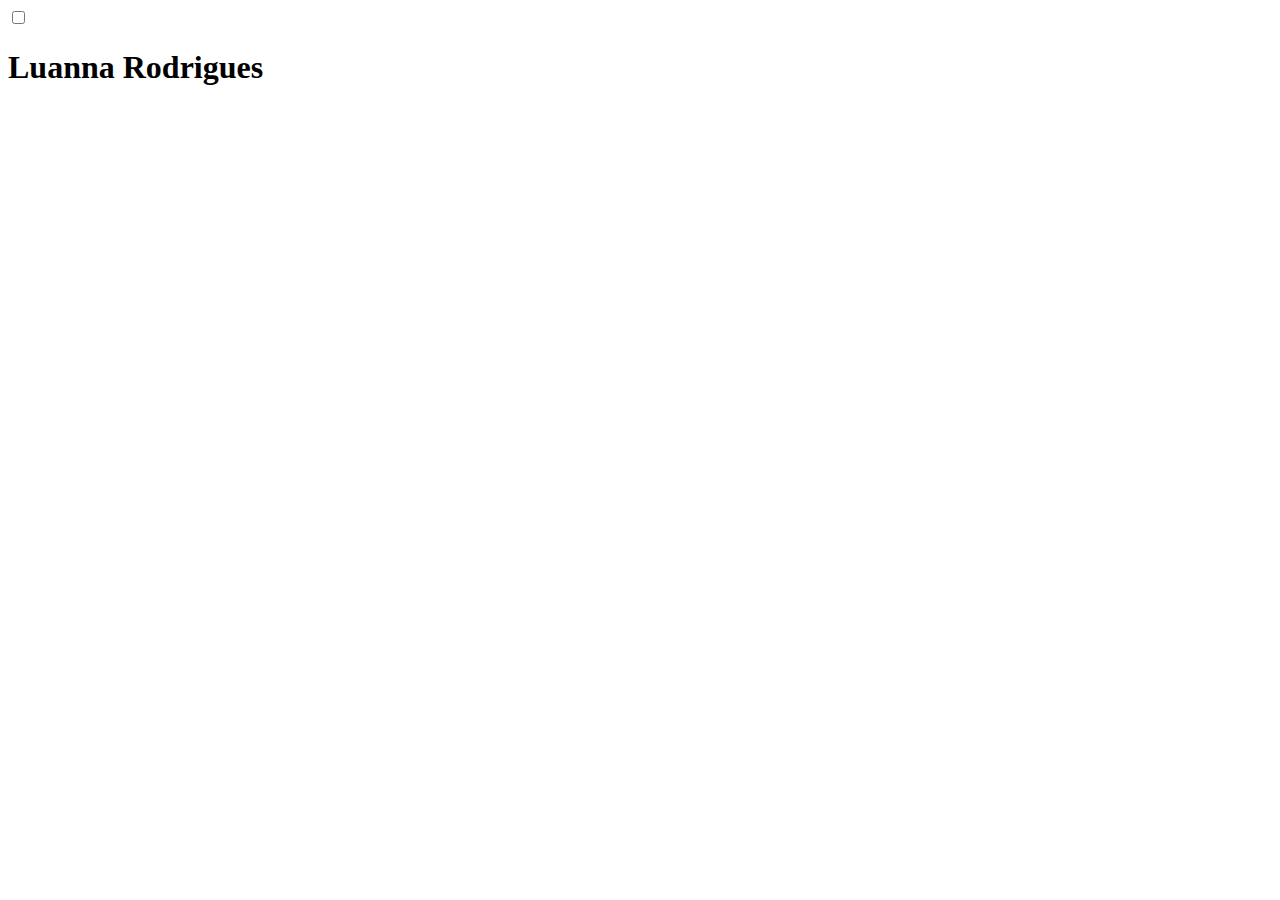
==== index.html @ c2a6745b "Add files via upload" ====
<!DOCTYPE html>
<html lang="en">
<head>
    <meta charset="UTF-8">
    <meta name="viewport" content="width=device-width, initial-scale=1.0">
    <link rel="stylesheet" href="style.css">
    <title>Portifolio</title>
</head>

<body>
    <header class="header-container">
        <div class="header">
            <div class="checkbox-container">
                <div class="checkbox-wrapper">
                    <input type="checkbox" id="toggle">
                    <label class="checkbox" for="toggle">
                        <div class="trace"></div>
                        <div class="trace"></div>
                        <div class="trace"></div>
                    </label>
                </div>
            </div>
        </div>
        <h1>Luanna Rodrigues</h1>
        <div class="social-media">
        </div>
    </header>
    <main class="container">
    </main>
    <footer class="footer">
    </footer>
</body>
</html>
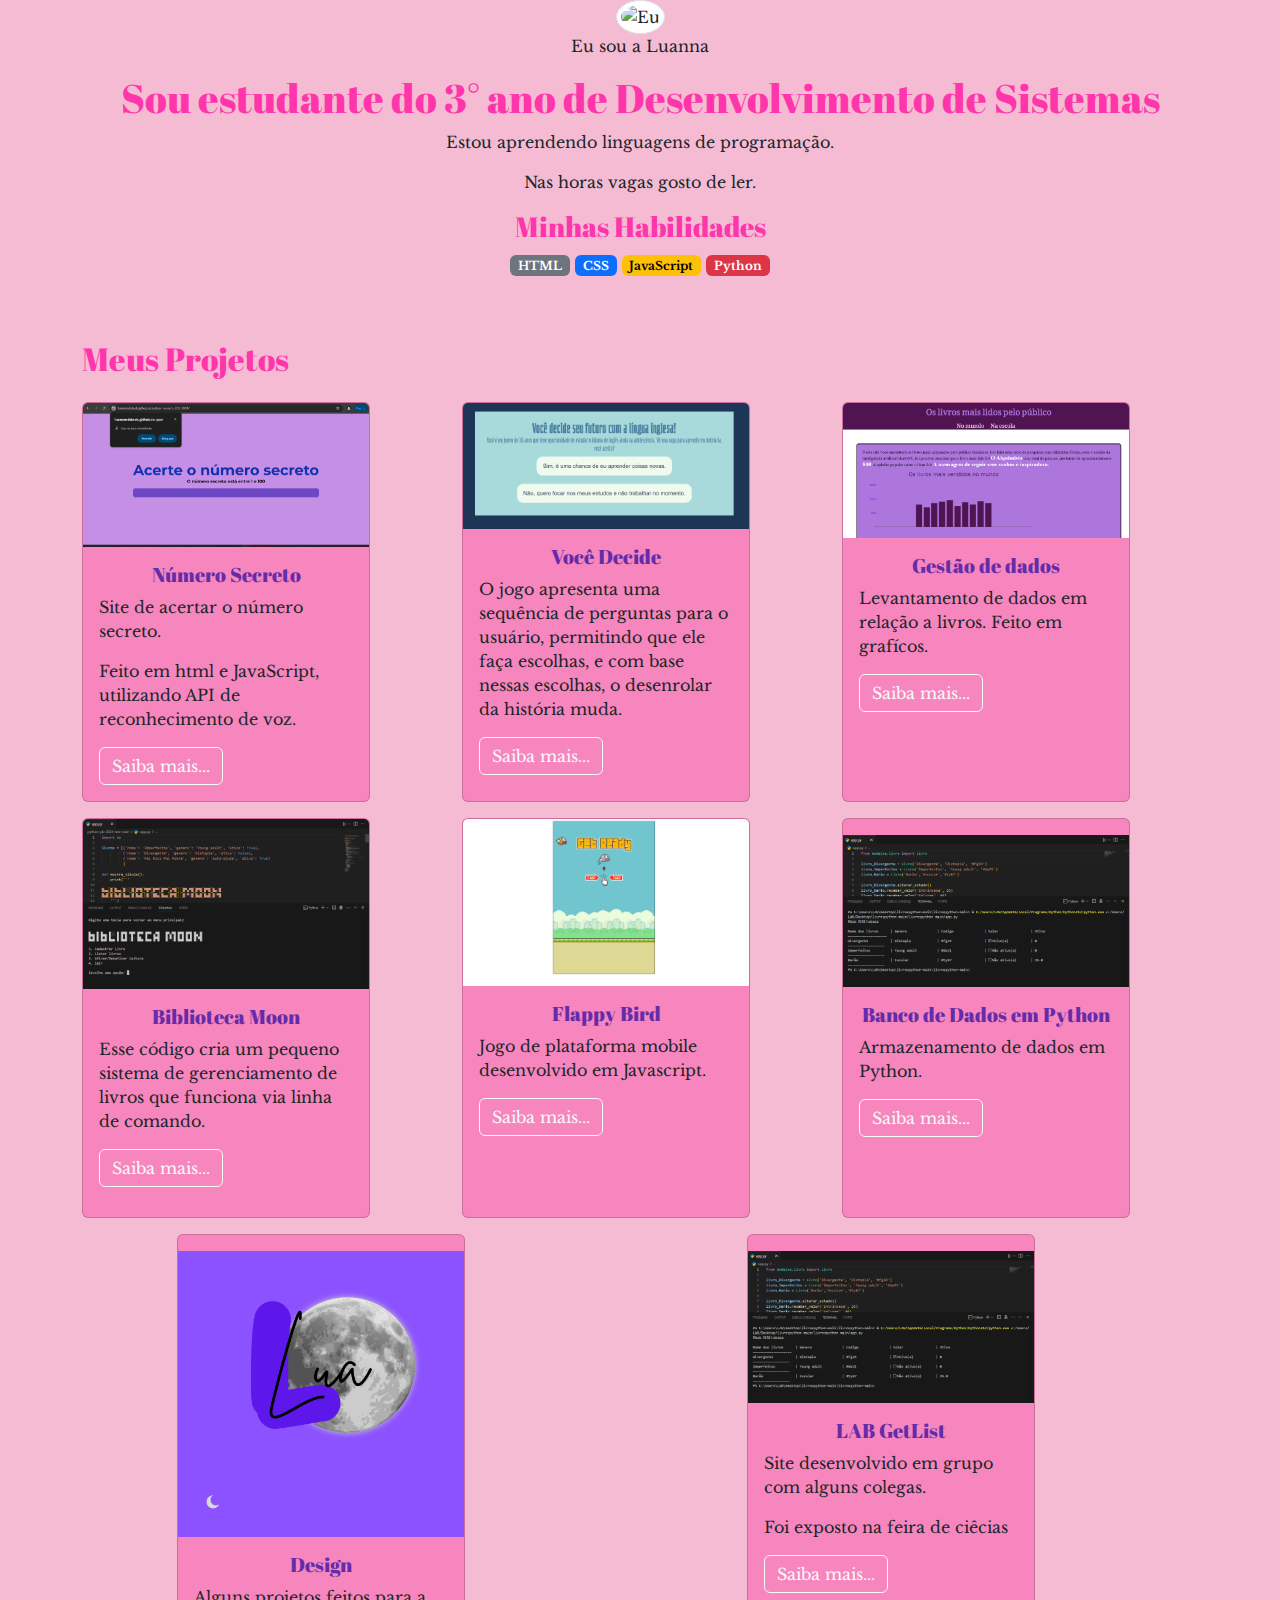
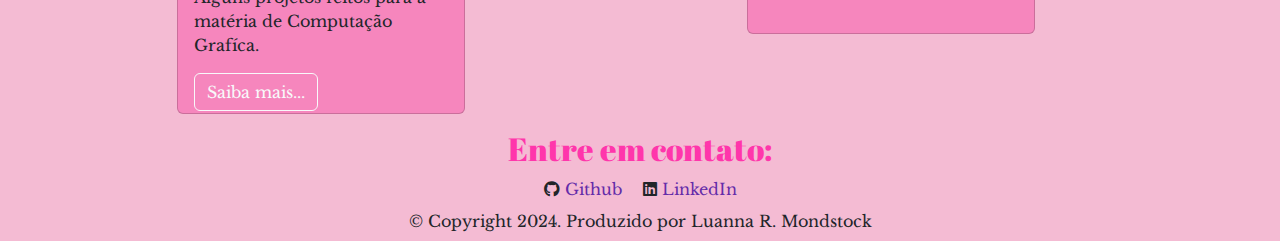
==== commit d02529e7: "Add files via upload" ====
--- a/index.html
+++ b/index.html
@@ -1,33 +1,325 @@
-<!DOCTYPE html>
-<html lang="en">
-<head>
-    <meta charset="UTF-8">
-    <meta name="viewport" content="width=device-width, initial-scale=1.0">
-    <link rel="stylesheet" href="style.css">
-    <title>Portifolio</title>
-</head>
-
-<body>
-    <header class="header-container">
-        <div class="header">
-            <div class="checkbox-container">
-                <div class="checkbox-wrapper">
-                    <input type="checkbox" id="toggle">
-                    <label class="checkbox" for="toggle">
-                        <div class="trace"></div>
-                        <div class="trace"></div>
-                        <div class="trace"></div>
-                    </label>
-                </div>
-            </div>
-        </div>
-        <h1>Luanna Rodrigues</h1>
-        <div class="social-media">
-        </div>
-    </header>
-    <main class="container">
-    </main>
-    <footer class="footer">
-    </footer>
-</body>
+<!DOCTYPE html>
+<html lang="en">
+<head>
+    <meta charset="UTF-8">
+    <meta name="viewport" content="width=device-width, initial-scale=1.0">
+   
+    <link rel="stylesheet" href="https://cdnjs.cloudflare.com/ajax/libs/font-awesome/6.6.0/css/all.min.css">  
+    <link href="https://cdn.jsdelivr.net/npm/bootstrap@5.3.3/dist/css/bootstrap.min.css" rel="stylesheet" integrity="sha384-QWTKZyjpPEjISv5WaRU9OFeRpok6YctnYmDr5pNlyT2bRjXh0JMhjY6hW+ALEwIH" crossorigin="anonymous">
+    <link rel="stylesheet" href="style.css">
+    <title>Portifólio Luanna</title>
+</head>
+<body>
+    <header class="container text-center">
+    <img class="img-thumbnail rounded-circle w-25" src="img/fotinha.png" alt="Eu">
+    <p>Eu sou a Luanna </p>
+    <h1>Sou estudante do 3° ano de Desenvolvimento de Sistemas</h1>
+    <p>Estou aprendendo linguagens de programação.</p>
+    <p>Nas horas vagas gosto de ler. </p>
+    <h3>Minhas Habilidades</h3>
+    <div>
+        <p class="badge text-bg-secondary"> HTML </p>
+        <p class="badge text-bg-primary"> CSS </p>
+        <p class="badge text-bg-warning"> JavaScript </p>
+        <p class="badge text-bg-danger"> Python </p>
+    </div>
+    </header>
+
+    <main class="container mt-5">
+        <h2>Meus Projetos</h2>
+        <div class="row justify-content-around">
+            <div class="col-md-4 mt-3">
+                <div class="card" style="height: 25rem; width: 18rem;">
+                    <img src="img/numerosecreto.png" class="card-img-top" alt="Número Secreto">
+                    <div class="card-body">
+                        <h5 class="card-title">Número Secreto</h5>
+                        <p class="card-text">Site de acertar o número secreto.</p>
+                        <p>Feito em html e JavaScript, utilizando API de reconhecimento de voz.</p>
+                        <button type="button" class="btn btn-outline-light" data-bs-toggle="modal" data-bs-target="#modal01">
+                            Saiba mais...
+                        </button>
+                </div>
+            </div>
+        </div>
+
+        <div class="col-md-4 mt-3">
+            <div class="card" style="height: 25rem; width: 18rem;">
+                <img src="img/vocedecide.png" class="card-img-top" alt="...">
+                <div class="card-body">
+                    <h5 class="card-title"> Você Decide </h5>
+                    <p class="card-text"> O jogo apresenta uma sequência de perguntas para o usuário, permitindo que ele faça escolhas, e com base nessas escolhas, o desenrolar da história muda. </p>
+                    <button type="button" class="btn btn-outline-light" data-bs-toggle="modal" data-bs-target="#modal02">
+                        Saiba mais...
+                    </button>
+                </div>
+            </div>
+        </div>
+
+        <div class="col-md-4 mt-3">
+            <div class="card" style="height: 25rem; width: 18rem;">
+                <img src="img/grafico.png" class="card-img-top" alt="...">
+                <div class="card-body">
+                    <h5 class="card-title"> Gestão de dados </h5>
+                    <p class="card-text"> Levantamento de dados em relação a livros. Feito em grafícos.</p>
+                        <button type="button" class="btn btn-outline-light" data-bs-toggle="modal" data-bs-target="#modal03">
+                        Saiba mais...
+                    </button>
+                </div>
+            </div>
+        </div>
+
+        <div class="col-md-4 mt-3">
+            <div class="card" style="height: 25rem; width: 18rem;">
+                <img src="img/pythonbiblioteca.png" class="card-img-top" alt="...">
+                <div class="card-body">
+                    <h5 class="card-title"> Biblioteca Moon </h5>
+                    <p class="card-text">Esse código cria um pequeno sistema de gerenciamento de livros que funciona via linha de comando.</p> 
+                        <button type="button" class="btn btn-outline-light" data-bs-toggle="modal" data-bs-target="#modal04">
+                        Saiba mais...
+                    </button>
+                </div>
+            </div>
+        </div>
+
+        <div class="col-md-4 mt-3">
+            <div class="card" style="height: 25rem; width: 18rem;">
+                <img src="img/flappybirf.png" class="card-img-top" alt="...">
+                <div class="card-body">
+                    <h5 class="card-title"> Flappy Bird  </h5>
+                    <p class="card-text">Jogo de plataforma mobile desenvolvido em Javascript. </p>
+                    <button type="button" class="btn btn-outline-light" data-bs-toggle="modal" data-bs-target="#modal06">
+                        Saiba mais...
+                    </button>
+                </div>
+            </div>
+        </div>
+
+        <div class="col-md-4 mt-3">
+          <div class="card" style="height: 25rem; width: 18rem;">
+              <img src="img/pythonBD.png" class="card-img-top pt-3" alt="...">
+              <div class="card-body">
+                  <h5 class="card-title">Banco de Dados em Python</h5>
+                  <p class="card-text"> Armazenamento de dados em Python.</p>
+                      <button type="button" class="btn btn-outline-light" data-bs-toggle="modal" data-bs-target="#modal05">
+                      Saiba mais...
+                  </button>
+              </div>
+          </div>
+      </div>
+
+      <div class="col-md-4 mt-3">
+        <div class="card" style="height: 30rem; width: 18rem;">
+            <img src="img/minhalogo.png" class="card-img-top pt-3" alt="...">
+            <div class="card-body">
+                <h5 class="card-title">Design</h5>
+                <p class="card-text">Alguns projetos feitos para a matéria de Computação Grafíca.</p>
+                    <button type="button" class="btn btn-outline-light" data-bs-toggle="modal" data-bs-target="#modal07">
+                    Saiba mais...
+                </button>
+            </div>
+        </div>
+    </div>
+
+    <div class="col-md-4 mt-3">
+      <div class="card" style="height: 25rem; width: 18rem;">
+          <img src="img/pythonBD.png" class="card-img-top pt-3" alt="...">
+          <div class="card-body">
+              <h5 class="card-title">LAB GetList</h5>
+              <p class="card-text"> Site desenvolvido em grupo com alguns colegas.</p>
+              <P>Foi exposto na feira de ciêcias</p>
+                  <button type="button" class="btn btn-outline-light" data-bs-toggle="modal" data-bs-target="#modal08">
+                  Saiba mais...
+              </button>
+          </div>
+      </div>
+     </div>
+
+
+
+     <div class="modal fade" id="modal01" tabindex="-1" aria-labelledby="exampleModalLabel" aria-hidden="true">
+        <div class="modal-dialog">
+          <div class="modal-content">
+            <div class="modal-header">
+              <h1 class="modal-title fs-5" id="exampleModalLabel">Numero Secreto</h1>
+              <button type="button" class="btn-close" data-bs-dismiss="modal" aria-label="Close"></button>
+            </div>
+            <div class="modal-body">
+                <img src="img/numerosecreto.png" class="card-img-top" alt="NumeroSecreto">
+              <p>Este código HTML cria uma página para um jogo em que o usuário tenta adivinhar um número secreto.</p>
+              <p> O conteúdo inclui um título, uma indicação do intervalo numérico (de 0 a 100) e uma área para exibir mensagens interativas sobre os palpites do usuário. </p>
+              <p>O layout é estilizado por um arquivo CSS externo e a funcionalidade do jogo é implementada por três scripts JavaScript, que lidam com o sorteio do número, reconhecimento de voz e validação dos palpites.</p>
+            </div>
+            <div class="modal-footer">
+              <button type="button" class="btn btn-outline-light"> <a href="https://luamondstock.github.io/sortear-numero-3DS-2024/">Site</a></button>
+              <button type="button" class="btn btn-outline-light"><a href="https://github.com/luamondstock/sortear-numero-3DS-2024">Repositório</a></button>
+            </div>
+          </div>
+        </div>
+      </div>
+
+      <div class="modal fade" id="modal02" tabindex="-1" aria-labelledby="exampleModalLabel" aria-hidden="true">
+        <div class="modal-dialog">
+          <div class="modal-content">
+            <div class="modal-header">
+              <h1 class="modal-title fs-5" id="exampleModalLabel">Você Decide</h1>
+              <button type="button" class="btn-close" data-bs-dismiss="modal" aria-label="Close"></button>
+            </div>
+            <div class="modal-body">
+                <img src="img/vocedecide.png" class="card-img-top" alt="NumeroSecreto">
+                <p>O código começa buscando diferentes seções da página HTML, como a área principal, perguntas, alternativas e o resultado, usando document.querySelector.</p>
+                <p>Depois, define um conjunto de perguntas em formato de um array de objetos, cada uma com um enunciado e algumas alternativas de resposta. </p>
+                <p> cada escolha, existe uma consequência, que é uma afirmação que será apresentada ao jogador no final da história.</p>
+                <p>A função principal, mostrarPerguntas, exibe a pergunta atual e suas alternativas. </p>
+                <p>Quando o jogador seleciona uma opção, o código registra a resposta, adiciona essa informação à narrativa final e passa para a próxima pergunta.</p>
+                <p>Isso é feito através da função respostaSelecionada, que também atualiza o contador de perguntas (atual) e chama a função mostrarPerguntas novamente.</p>
+                <p>Quando todas as perguntas forem respondidas, a função mostraResultado exibe o resumo das escolhas feitas pelo jogador, formando uma narrativa baseada nas decisões ao longo do jogo.</p>
+                <p>Em resumo, é um sistema de história interativa que muda com base nas escolhas do usuário!</p>
+            </div>
+            <div class="modal-footer">
+              <button type="button" class="btn btn-outline-light"> <a href="https://luamondstock.github.io/2024luavocedecide/">Site</a></button>
+              <button type="button" class="btn btn-outline-light"><a href="https://github.com/luamondstock/2024luavocedecide">Repositório</a></button>
+            </div>
+          </div>
+        </div>
+      </div>
+
+      <div class="modal fade" id="modal03" tabindex="-1" aria-labelledby="exampleModalLabel" aria-hidden="true">
+        <div class="modal-dialog">
+          <div class="modal-content">
+            <div class="modal-header">
+              <h1 class="modal-title fs-5" id="exampleModalLabel">Gestão de Dados</h1>
+              <button type="button" class="btn-close" data-bs-dismiss="modal" aria-label="Close"></button>
+            </div>
+            <div class="modal-body">
+                <img src="img/grafico.png" class="card-img-top" alt="Dados">
+                <p> Projeto em JavaScript: Criado para gerar gráficos interativos em uma
+                página web, este projeto manipula dados externos através de APIs e utiliza bibliotecas como
+                o PLOTLY.</p>
+                <p>Também incluiu uma pesquisa ativa com os estudantes, utilizando o Google Forms
+                para a coleta e análise de dados, promovendo a interpretação das informações obtidas.</p>
+            </div>
+            <div class="modal-footer">
+              <button type="button" class="btn btn-outline-light"> <a href="https://luamondstock.github.io/tratamento.de.dados/">Site</a></button>
+              <button type="button" class="btn btn-outline-light"><a href="https://github.com/luamondstock/tratamento.de.dados">Repositório</a></button>
+            </div>
+          </div>
+        </div>
+      </div>
+
+      <div class="modal fade" id="modal04" tabindex="-1" aria-labelledby="exampleModalLabel" aria-hidden="true">
+        <div class="modal-dialog">
+          <div class="modal-content">
+            <div class="modal-header">
+              <h1 class="modal-title fs-5" id="exampleModalLabel">python</h1>
+              <button type="button" class="btn-close" data-bs-dismiss="modal" aria-label="Close"></button>
+            </div>
+            <div class="modal-body">
+                <img src="img/pythonbiblioteca.png" class="card-img-top" alt="python">
+              <p>O código em Python é um sistema simples para gerenciar livros numa biblioteca.</p> 
+              <p>Ele permite cadastrar novos livros, listar os cadastrados e ativar ou desativar seu status.</p>
+              <p>O programa usa um menu interativo e armazena os dados em uma lista de dicionários.</div>
+              <p>É fácil de usar e oferece uma interface textual.</p>
+            </div>
+            <div class="modal-footer">
+              <button type="button" class="btn btn-outline-light"><a href="https://github.com/luamondstock/python-pb-2024-teo.git">Repositório</a></button>
+            </div>
+          </div>
+        </div>
+      </div>
+
+      
+
+      <div class="modal fade" id="modal06" tabindex="-1" aria-labelledby="exampleModalLabel" aria-hidden="true">
+        <div class="modal-dialog">
+          <div class="modal-content">
+            <div class="modal-header">
+              <h1 class="modal-title fs-5" id="exampleModalLabel">Flappy Bird</h1>
+              <button type="button" class="btn-close" data-bs-dismiss="modal" aria-label="Close"></button>
+            </div>
+            <div class="modal-body">
+                <img src="img/flappybirf.png" class="card-img-top" alt="flappybird">
+                <p>O projeto "Flappy Bird" é uma recriação do popular jogo digital onde os jogadores controlam um pássaro que deve voar entre canos sem colidir com eles. </p> 
+                <p>O jogo é simples e desafiador, ideal para testar a habilidade dos jogadores. </p>
+                <p>A interface é colorida e amigável, proporcionando uma experiência divertida. </p>         
+             </div>
+            <div class="modal-footer">
+              <button type="button" class="btn btn-outline-light"> <a href="https://luamondstock.github.io/flappybird/">Site</a></button>
+              <button type="button" class="btn btn-outline-light"><a href="https://github.com/luamondstock/flappybird">Repositório</a></button>
+            </div>
+          </div>
+        </div>
+      </div>
+
+      <div class="modal fade" id="modal05" tabindex="-1" aria-labelledby="exampleModalLabel" aria-hidden="true">
+        <div class="modal-dialog">
+          <div class="modal-content">
+            <div class="modal-header">
+              <h1 class="modal-title fs-5" id="exampleModalLabel">Micro Banco de Dados em Python</h1>
+              <button type="button" class="btn-close" data-bs-dismiss="modal" aria-label="Close"></button>
+            </div>
+            <div class="modal-body">
+                <img src="img/pythonBD.png" class="card-img-top" alt="python">
+                <p>Três objetos de livros são criados: livro_Divergente, livro_Imperfeitos e livro_Barão, cada um com seu título, gênero e um código de identificação único.
+                 A função alterar_estado é chamada para o livro "Divergente", provavelmente para mudar o status de disponibilidade ou estado do livro.
+                 Ao rodar o script diretamente, ele executa essa função, listando as informações dos livros cadastrados.</p>           
+              </div>
+            <div class="modal-footer">
+              <button type="button" class="btn btn-outline-light"><a href="https://github.com/luamondstock/livrospython">Repositório</a></button>
+            </div>
+          </div>
+        </div>
+      </div>
+
+      <div class="modal fade" id="modal07" tabindex="-1" aria-labelledby="exampleModalLabel" aria-hidden="true">
+        <div class="modal-dialog">
+          <div class="modal-content">
+            <div class="modal-header">
+              <h1 class="modal-title fs-5" id="exampleModalLabel">Micro Banco de Dados em Python</h1>
+              <button type="button" class="btn-close" data-bs-dismiss="modal" aria-label="Close"></button>
+            </div>
+            <div class="modal-body">
+                <img src="img/pythonBD.png" class="card-img-top" alt="python">
+                <p>..</p>           
+              </div>
+            <div class="modal-footer">
+              <button type="button" class="btn btn-outline-light"><a href="https://github.com/luamondstock/livrospython">Repositório</a></button>
+            </div>
+          </div>
+        </div>
+      </div>
+
+      <div class="modal fade" id="modal08" tabindex="-1" aria-labelledby="exampleModalLabel" aria-hidden="true">
+        <div class="modal-dialog">
+          <div class="modal-content">
+            <div class="modal-header">
+              <h1 class="modal-title fs-5" id="exampleModalLabel">Micro Banco de Dados em Python</h1>
+              <button type="button" class="btn-close" data-bs-dismiss="modal" aria-label="Close"></button>
+            </div>
+            <div class="modal-body">
+                <img src="img/pythonBD.png" class="card-img-top" alt="python">
+                <p>Site feito em grupo.</p>           
+              </div>
+            <div class="modal-footer">
+              <button type="button" class="btn btn-outline-light"><a href="https://gabzinhohd.github.io/Projeto-Final/">Site</a></button>
+            </div>
+          </div>
+        </div>
+      </div>
+
+    </main>
+    <footer class="container text-center pt-3">
+      <h2>Entre em contato:</h2>
+      <div>
+        <i class="fa-brands fa-github"></i>
+        <a class=" link me-3" href="https://github.com/luamondstock">Github</a>
+        <i class="fa-brands fa-linkedin"></i>
+        <a class="link" href="https://www.linkedin.com/in/luanna-rodrigues-mondstock-41392030a?utm_source=share&utm_campaign=share_via&utm_content=profile&utm_medium=android_app">LinkedIn</a>
+      </div>
+        <p class="my-2">&copy; Copyright 2024. Produzido por Luanna R. Mondstock </p>
+    </footer>
+
+    <script src="https://cdn.jsdelivr.net/npm/bootstrap@5.3.3/dist/js/bootstrap.bundle.min.js" integrity="sha384-YvpcrYf0tY3lHB60NNkmXc5s9fDVZLESaAA55NDzOxhy9GkcIdslK1eN7N6jIeHz" crossorigin="anonymous"></script>
+
+
+</body>
 </html>--- a/style.css
+++ b/style.css
@@ -0,0 +1,110 @@
+@import url('https://fonts.googleapis.com/css2?family=Abril+Fatface&family=Libre+Baskerville:ital,wght@0,400;0,700;1,400&display=swap');
+
+*{
+    margin: 0;
+    padding:0;
+}
+
+:root{
+    --fonte-titulo: "Abril Fatface", serif;
+    --fonte-text: "Libre Baskerville", serif;
+    --timberwolf: #d6d2d2ff;
+    --pale-purple: #f1e4f3ff;
+    --orchid-pink: #f4bbd3ff;
+    --persian-pink: #f686bdff;
+    --cyclamen: #fe5d9fff;
+    --rosamedio:rgb(240, 188, 209);
+    --pretinho: rgb(0, 0, 0);
+    --grape: #642ca9ff;
+    --persian-rose: #ff36abff;
+    --rose-pink: #ff74d4ff;
+
+
+}
+
+body{
+    font-family: var(--fonte-text);
+    background-color: var(--orchid-pink);
+}
+
+img-thumbnail{
+    border: 2px solid var(--grape);
+}
+h1,h2,h3{
+    font-family :var(--fonte-titulo);
+    color: var(--persian-rose);
+}
+
+
+.card{
+    background-color: var(--persian-pink);
+    color: var(--cor-letra);
+    text-decoration: none;
+}
+
+
+.modal-header{
+    color: var(--preto);
+    font-family: var(--fonte-texto);
+    background-color: var(--orchid-pink);
+}
+
+.modal-body {
+    color: var(--preto);
+    font-family: var(--fonte-texto);
+    background-color: var(--orchid-pink);
+}
+
+.modal-footer{
+    font-family: var(--fonte-titulo);
+    background-color: var(--orchid-pink);
+    color: var(--branco);
+}
+.modal-footer a {
+    color: var(--grape);
+}
+
+.card-title{
+    font-family: var(--fonte-titulo);
+    color: var(--grape);
+    text-align: center;
+}
+
+.btn:hover{
+    background-color: var(--pale-purple);
+    color: var(--pretinho);
+    transition: 1s;
+    text-align: center;
+}
+
+.btn:{
+    color: var(--);
+    transition: 1s;
+    text-align: center;
+}
+
+
+a{
+    color: var(--grape);
+    text-decoration: none;
+    font-size: 1rem;
+}
+
+a:hover {
+    background-color: var(--);
+    color: var(--persian-rose);
+    transition: 1s;
+}
+
+.footer-link{
+    text-decoration: none;
+    text-align: center;
+    font-size: 1.2em;
+    font-family: var(--fonte-titulo);
+    color: var(--grape);
+    position: relative;
+    margin: center;
+}
+
+
+
